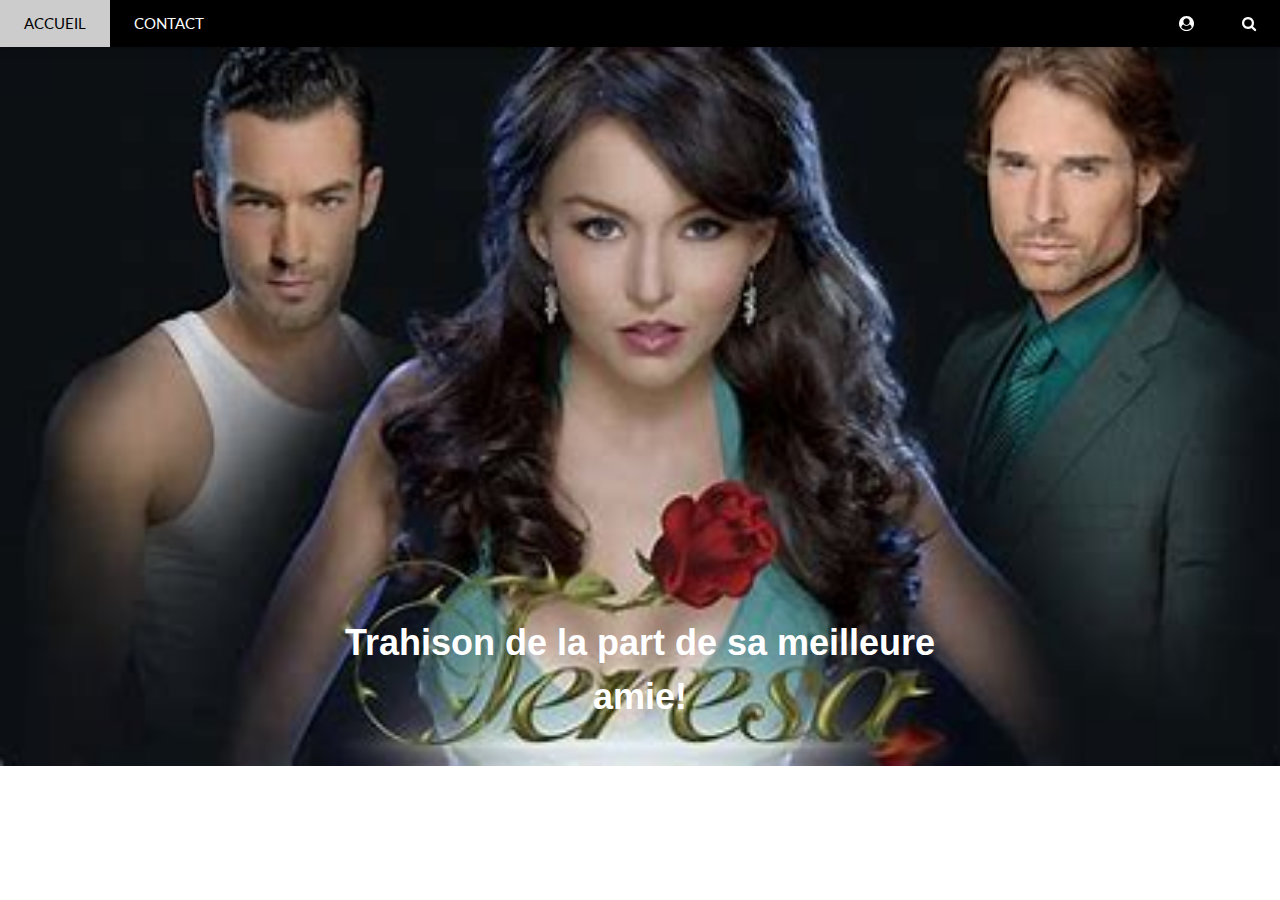
==== index.html @ 3fbe6970 "First commit" ====
<!DOCTYPE html>
<html lang="en">
    <head>
        <meta charset="UTF-8">
        <meta name="viewport" content="width=device-width, initial-scale=1.0">
        <link rel="stylesheet" href="https://www.w3schools.com/w3css/4/w3.css">
        <link rel="stylesheet" href="https://fonts.googleapis.com/css?family=Lato">
        <link rel="stylesheet" href="https://cdnjs.cloudflare.com/ajax/libs/font-awesome/4.7.0/css/font-awesome.min.css">
        <title>Document</title>
        <style>
            body {font-family: "Lato", sans-serif}
            .mySlides {display: none}
        </style>
    </head>
    <body>
        <!-- Navbar -->
        <div class="w3-top">
            <div class="w3-bar w3-black w3-card">
                <a class="w3-bar-item w3-button w3-padding-large w3-hide-medium w3-hide-large w3-right" href="javascript:void(0)" onclick="myFunction()" title="Toggle Navigation Menu"><i class="fa fa-bars"></i></a>
                <a href="#" class="w3-bar-item w3-button w3-padding-large">ACCUEIL</a>
                <a href="#contact" class="w3-bar-item w3-button w3-padding-large w3-hide-small">CONTACT</a>
                <a href="search.html" class="w3-padding-large w3-hover-red w3-hide-small w3-right"><i class="fa fa-search"></i></a>
                <a href="javascript:void(0)" class="w3-padding-large w3-hover-red w3-hide-small w3-right"><i class="fa fa-user-circle"></i></a>
                
            </div>
        </div>
        
        <!-- Navbar on small screens (remove the onclick attribute if you want the navbar to always show on top of the content when clicking on the links) -->
        <div id="navDemo" class="w3-bar-block w3-black w3-hide w3-hide-large w3-hide-medium w3-top" style="margin-top:46px">
            
            <a href="#contact" class="w3-bar-item w3-button w3-padding-large" onclick="myFunction()">CONTACT</a>
            <a href="#" class="w3-bar-item w3-button w3-padding-large" onclick="myFunction()">MERCH</a>
        </div>

        <!-- Page content -->
        <div class="w3-content" style="max-width:2000px;margin-top:46px">

            <!-- Automatic Slideshow Images -->
            <div class="mySlides w3-display-container w3-center">
            <img src="Teresa.jpeg"  style="width:100%; height:50%;">
            <div class="w3-display-bottommiddle w3-container w3-text-white w3-padding-32 w3-hide-small">
                <h1><b>Trahison de la part de sa meilleure amie!</b></h1>   
            </div>
            </div>

            <div class="mySlides w3-display-container w3-center">
            <img src="muneca.jpg" style="width:100%; height:50%;">
            <div class="w3-display-bottommiddle w3-container w3-text-white w3-padding-32 w3-hide-small">
                <h1><b>Passion et Amour.</b></h1>    
            </div>
            </div>

            <div class="mySlides w3-display-container w3-center">
            <img src="santa.jpeg" style="width:100%; height:50%;">
            <div class="w3-display-bottommiddle w3-container w3-text-white w3-padding-32 w3-hide-small">
                <h1><b> </b></h1>    
            </div>

            <div class="mySlides w3-display-container w3-center">
                <img src="kushi.jpeg" style="width:100%; height:50%;">
                <div class="w3-display-bottommiddle w3-container w3-text-white w3-padding-32 w3-hide-small">
                    <h1><b>Votre Coeur bat plus fort.</b></h1>    
                </div>
        </div>
        <!-- The Tour Section -->
        <div class="w3-black" id="tour">
            <div class="w3-row-padding w3-padding-32" style="margin:0 -16px">
                <div class="w3-third w3-margin-bottom">
                    <img src="Teresa.jpeg" alt="v" style="width:100%" class="w3-hover-opacity">
                    <div class="w3-container w3-white">
                        <p><b>Teresa</b></p>
                        <p class="w3-opacity">Fri 27 Nov 2016</p>
                        <p>Ma meilleure amie m'a trahie</p>
                        <button class="w3-button w3-black w3-margin-bottom" onclick="document.getElementById('ticketModal').style.display='block'">En savoir plus</button>
                    </div>
                </div>
                <div class="w3-third w3-margin-bottom">
                    <img src="muneca.jpg" alt=" " style="width:100%" class="w3-hover-opacity">
                    <div class="w3-container w3-white">
                        <p><b>Paris</b></p>
                        <p class="w3-opacity">Sat 28 Nov 2016</p>
                        <p>Amour et Passion.</p>
                        <button class="w3-button w3-black w3-margin-bottom" onclick="document.getElementById('ticketModal').style.display='block'">En savoir plus</button>
                    </div>
                </div>
                <div class="w3-third w3-margin-bottom">
                    <img src="santa.jpeg" alt="San Francisco" style="width:100%" class="w3-hover-opacity">
                    <div class="w3-container w3-white">
                        <p><b>Santa Diabla</b></p>
                        <p class="w3-opacity">Sun 29 Nov 2016</p>
                        <p>Un frère Diabolique.</p>
                        <button class="w3-button w3-black w3-margin-bottom" onclick="document.getElementById('ticketModal').style.display='block'">En savoir plus</button>
                    </div>
                </div>
                <div class="w3-third w3-margin-bottom">
                    <img src="kushi.jpeg" alt="San Francisco" style="width:100%" class="w3-hover-opacity">
                    <div class="w3-container w3-white">
                        <p><b>La promesse Indienne</b></p>
                        <p class="w3-opacity">Sun 29 Jan 2015</p>
                        <p>Les larmes et Joie de Kushi.</p>
                        <button class="w3-button w3-black w3-margin-bottom" onclick="document.getElementById('ticketModal').style.display='block'">En savoir plus</button>
                    </div>
                </div>
            </div>
        </div>
    
    
            <!-- The Contact Section -->
        <div class="w3-container w3-content w3-padding-64" style="max-width:800px" id="contact">
            <h2 class="w3-wide w3-center">CONTACT</h2>
            <p class="w3-opacity w3-center"><i>Etes vous Fan de ces Series?</i></p>
            <div class="w3-row w3-padding-32">
            <div class="w3-col m6 w3-large w3-margin-bottom">
                <i class="fa fa-map-marker" style="width:30px"></i> Paris, France<br>
                <i class="fa fa-phone" style="width:30px"></i> Phone: +33 614844188<br>
                <i class="fa fa-envelope" style="width:30px"> </i> Email: angeandreako@gmail.com<br>
            </div>
            <div class="w3-col m6">
                <form action="/action_page.php" target="_blank">
                <div class="w3-row-padding" style="margin:0 -16px 8px -16px">
                    <div class="w3-half">
                    <input class="w3-input w3-border" type="text" placeholder="Name" required name="Name">
                    </div>
                    <div class="w3-half">
                    <input class="w3-input w3-border" type="text" placeholder="Email" required name="Email">
                    </div>
                </div>
                <input class="w3-input w3-border" type="text" placeholder="Message" required name="Message">
                <button class="w3-button w3-black w3-section w3-right" type="submit">SEND</button>
                </form>
            </div>
            </div>
        </div>  
        <script>
            // Automatic Slideshow - change image every 4 seconds
            var myIndex = 0;
            carousel();
            
            function carousel() {
              var i;
              var x = document.getElementsByClassName("mySlides");
              for (i = 0; i < x.length; i++) {
                x[i].style.display = "none";  
              }
              myIndex++;
              if (myIndex > x.length) {myIndex = 1}    
              x[myIndex-1].style.display = "block";  
              setTimeout(carousel, 4000);    
            }
            
            // Used to toggle the menu on small screens when clicking on the menu button
            function myFunction() {
              var x = document.getElementById("navDemo");
              if (x.className.indexOf("w3-show") == -1) {
                x.className += " w3-show";
              } else { 
                x.className = x.className.replace(" w3-show", "");
              }
            }
            
            // When the user clicks anywhere outside of the modal, close it
            var modal = document.getElementById('ticketModal');
            window.onclick = function(event) {
              if (event.target == modal) {
                modal.style.display = "none";
              }
            }
            </script>
            
    </body>
</html>
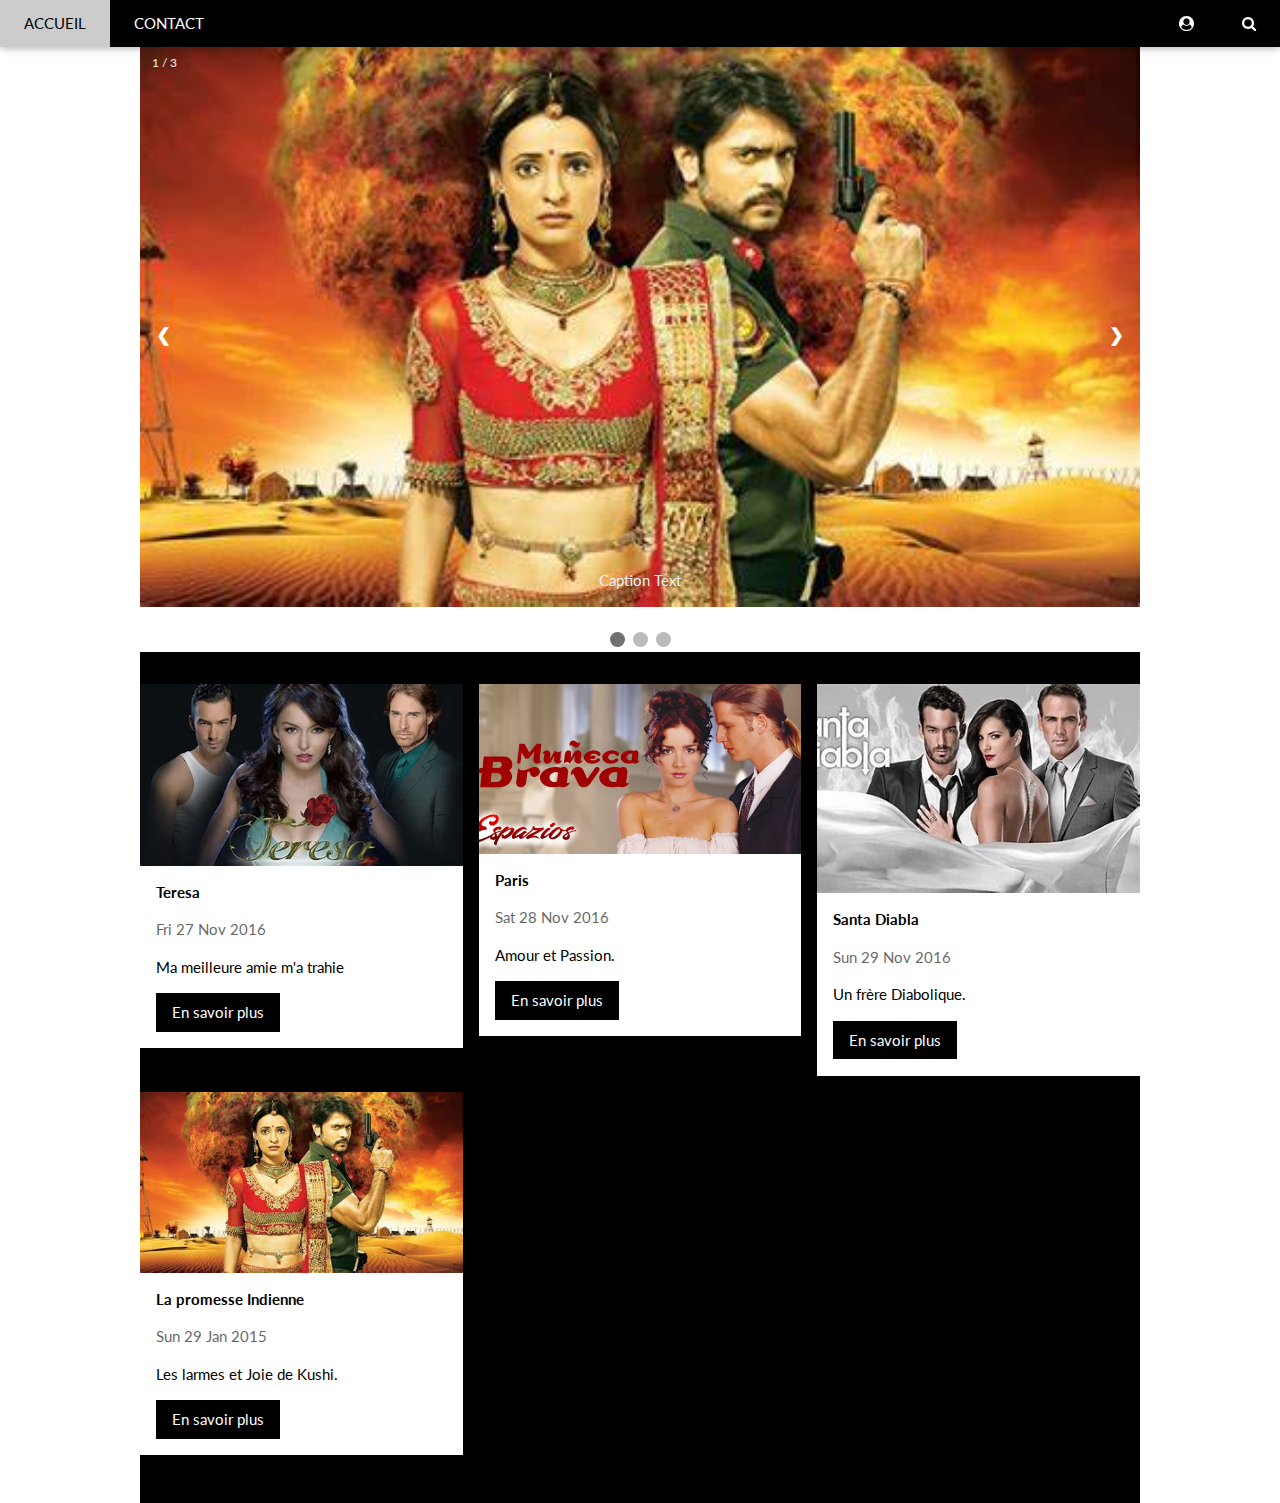
==== commit 1f8c8d88: "fix index and search pages" ====
--- a/index.html
+++ b/index.html
@@ -1,171 +1,114 @@
 <!DOCTYPE html>
 <html lang="en">
-    <head>
-        <meta charset="UTF-8">
-        <meta name="viewport" content="width=device-width, initial-scale=1.0">
-        <link rel="stylesheet" href="https://www.w3schools.com/w3css/4/w3.css">
-        <link rel="stylesheet" href="https://fonts.googleapis.com/css?family=Lato">
-        <link rel="stylesheet" href="https://cdnjs.cloudflare.com/ajax/libs/font-awesome/4.7.0/css/font-awesome.min.css">
-        <title>Document</title>
-        <style>
-            body {font-family: "Lato", sans-serif}
-            .mySlides {display: none}
-        </style>
-    </head>
-    <body>
-        <!-- Navbar -->
-        <div class="w3-top">
-            <div class="w3-bar w3-black w3-card">
-                <a class="w3-bar-item w3-button w3-padding-large w3-hide-medium w3-hide-large w3-right" href="javascript:void(0)" onclick="myFunction()" title="Toggle Navigation Menu"><i class="fa fa-bars"></i></a>
-                <a href="#" class="w3-bar-item w3-button w3-padding-large">ACCUEIL</a>
-                <a href="#contact" class="w3-bar-item w3-button w3-padding-large w3-hide-small">CONTACT</a>
-                <a href="search.html" class="w3-padding-large w3-hover-red w3-hide-small w3-right"><i class="fa fa-search"></i></a>
-                <a href="javascript:void(0)" class="w3-padding-large w3-hover-red w3-hide-small w3-right"><i class="fa fa-user-circle"></i></a>
-                
+    <script src="assets/js/includer.js"></script>
+    <div w3-include-html="header.html"></div>
+
+
+<body>
+
+    <div w3-include-html="navbar.html"></div>
+
+    <!-- Navbar on small screens (remove the onclick attribute if you want the navbar to always show on top of the content when clicking on the links) -->
+    <div id="navDemo" class="w3-bar-block w3-black w3-hide w3-hide-large w3-hide-medium w3-top" style="margin-top:46px">
+
+        <a href="#contact" class="w3-bar-item w3-button w3-padding-large" onclick="myFunction()">CONTACT</a>
+        <a href="#" class="w3-bar-item w3-button w3-padding-large" onclick="myFunction()">MERCH</a>
+    </div>
+
+    <!-- Page content -->
+    <div class="w3-content" style="max-width:1000px;margin-top:46px">
+
+        <div class="slideshow-container">
+
+            <div class="mySlides fade">
+                <div class="numbertext">1 / 3</div>
+                <img src="assets/images/kushi.jpeg" style="width:100%">
+                <div class="text">Caption Text</div>
             </div>
+
+            <div class="mySlides fade">
+                <div class="numbertext">2 / 3</div>
+                <img src="assets/images/muneca.jpg" style="width:100%">
+                <div class="text">Caption Two</div>
+            </div>
+
+            <div class="mySlides fade">
+                <div class="numbertext">3 / 3</div>
+                <img src="assets/images/santa.jpeg" style="width:100%">
+                <div class="text">Caption Three</div>
+            </div>
+
+            <a class="prev" onclick="plusSlides(-1)">❮</a>
+            <a class="next" onclick="plusSlides(1)">❯</a>
+
         </div>
-        
-        <!-- Navbar on small screens (remove the onclick attribute if you want the navbar to always show on top of the content when clicking on the links) -->
-        <div id="navDemo" class="w3-bar-block w3-black w3-hide w3-hide-large w3-hide-medium w3-top" style="margin-top:46px">
-            
-            <a href="#contact" class="w3-bar-item w3-button w3-padding-large" onclick="myFunction()">CONTACT</a>
-            <a href="#" class="w3-bar-item w3-button w3-padding-large" onclick="myFunction()">MERCH</a>
+        <br>
+
+        <div style="text-align:center">
+            <span class="dot" onclick="currentSlide(1)"></span>
+            <span class="dot" onclick="currentSlide(2)"></span>
+            <span class="dot" onclick="currentSlide(3)"></span>
         </div>
 
-        <!-- Page content -->
-        <div class="w3-content" style="max-width:2000px;margin-top:46px">
-
-            <!-- Automatic Slideshow Images -->
-            <div class="mySlides w3-display-container w3-center">
-            <img src="Teresa.jpeg"  style="width:100%; height:50%;">
-            <div class="w3-display-bottommiddle w3-container w3-text-white w3-padding-32 w3-hide-small">
-                <h1><b>Trahison de la part de sa meilleure amie!</b></h1>   
-            </div>
-            </div>
-
-            <div class="mySlides w3-display-container w3-center">
-            <img src="muneca.jpg" style="width:100%; height:50%;">
-            <div class="w3-display-bottommiddle w3-container w3-text-white w3-padding-32 w3-hide-small">
-                <h1><b>Passion et Amour.</b></h1>    
-            </div>
-            </div>
-
-            <div class="mySlides w3-display-container w3-center">
-            <img src="santa.jpeg" style="width:100%; height:50%;">
-            <div class="w3-display-bottommiddle w3-container w3-text-white w3-padding-32 w3-hide-small">
-                <h1><b> </b></h1>    
-            </div>
-
-            <div class="mySlides w3-display-container w3-center">
-                <img src="kushi.jpeg" style="width:100%; height:50%;">
-                <div class="w3-display-bottommiddle w3-container w3-text-white w3-padding-32 w3-hide-small">
-                    <h1><b>Votre Coeur bat plus fort.</b></h1>    
-                </div>
-        </div>
-        <!-- The Tour Section -->
         <div class="w3-black" id="tour">
             <div class="w3-row-padding w3-padding-32" style="margin:0 -16px">
                 <div class="w3-third w3-margin-bottom">
-                    <img src="Teresa.jpeg" alt="v" style="width:100%" class="w3-hover-opacity">
+                    <img src="assets/images/Teresa.jpeg" alt="v" style="width:100%" class="w3-hover-opacity">
                     <div class="w3-container w3-white">
                         <p><b>Teresa</b></p>
                         <p class="w3-opacity">Fri 27 Nov 2016</p>
                         <p>Ma meilleure amie m'a trahie</p>
-                        <button class="w3-button w3-black w3-margin-bottom" onclick="document.getElementById('ticketModal').style.display='block'">En savoir plus</button>
+                        <button class="w3-button w3-black w3-margin-bottom"
+                            onclick="document.getElementById('ticketModal').style.display='block'">En savoir
+                            plus</button>
                     </div>
                 </div>
                 <div class="w3-third w3-margin-bottom">
-                    <img src="muneca.jpg" alt=" " style="width:100%" class="w3-hover-opacity">
+                    <img src="assets/images/muneca.jpg" alt=" " style="width:100%" class="w3-hover-opacity">
                     <div class="w3-container w3-white">
                         <p><b>Paris</b></p>
                         <p class="w3-opacity">Sat 28 Nov 2016</p>
                         <p>Amour et Passion.</p>
-                        <button class="w3-button w3-black w3-margin-bottom" onclick="document.getElementById('ticketModal').style.display='block'">En savoir plus</button>
+                        <button class="w3-button w3-black w3-margin-bottom"
+                            onclick="document.getElementById('ticketModal').style.display='block'">En savoir
+                            plus</button>
                     </div>
                 </div>
                 <div class="w3-third w3-margin-bottom">
-                    <img src="santa.jpeg" alt="San Francisco" style="width:100%" class="w3-hover-opacity">
+                    <img src="assets/images/santa.jpeg" alt="San Francisco" style="width:100%" class="w3-hover-opacity">
                     <div class="w3-container w3-white">
                         <p><b>Santa Diabla</b></p>
                         <p class="w3-opacity">Sun 29 Nov 2016</p>
                         <p>Un frère Diabolique.</p>
-                        <button class="w3-button w3-black w3-margin-bottom" onclick="document.getElementById('ticketModal').style.display='block'">En savoir plus</button>
+                        <button class="w3-button w3-black w3-margin-bottom"
+                            onclick="document.getElementById('ticketModal').style.display='block'">En savoir
+                            plus</button>
                     </div>
                 </div>
                 <div class="w3-third w3-margin-bottom">
-                    <img src="kushi.jpeg" alt="San Francisco" style="width:100%" class="w3-hover-opacity">
+                    <img src="assets/images/kushi.jpeg" alt="San Francisco" style="width:100%" class="w3-hover-opacity">
                     <div class="w3-container w3-white">
                         <p><b>La promesse Indienne</b></p>
                         <p class="w3-opacity">Sun 29 Jan 2015</p>
                         <p>Les larmes et Joie de Kushi.</p>
-                        <button class="w3-button w3-black w3-margin-bottom" onclick="document.getElementById('ticketModal').style.display='block'">En savoir plus</button>
+                        <button class="w3-button w3-black w3-margin-bottom"
+                            onclick="document.getElementById('ticketModal').style.display='block'">En savoir
+                            plus</button>
                     </div>
                 </div>
             </div>
         </div>
-    
-    
-            <!-- The Contact Section -->
-        <div class="w3-container w3-content w3-padding-64" style="max-width:800px" id="contact">
-            <h2 class="w3-wide w3-center">CONTACT</h2>
-            <p class="w3-opacity w3-center"><i>Etes vous Fan de ces Series?</i></p>
-            <div class="w3-row w3-padding-32">
-            <div class="w3-col m6 w3-large w3-margin-bottom">
-                <i class="fa fa-map-marker" style="width:30px"></i> Paris, France<br>
-                <i class="fa fa-phone" style="width:30px"></i> Phone: +33 614844188<br>
-                <i class="fa fa-envelope" style="width:30px"> </i> Email: angeandreako@gmail.com<br>
-            </div>
-            <div class="w3-col m6">
-                <form action="/action_page.php" target="_blank">
-                <div class="w3-row-padding" style="margin:0 -16px 8px -16px">
-                    <div class="w3-half">
-                    <input class="w3-input w3-border" type="text" placeholder="Name" required name="Name">
-                    </div>
-                    <div class="w3-half">
-                    <input class="w3-input w3-border" type="text" placeholder="Email" required name="Email">
-                    </div>
-                </div>
-                <input class="w3-input w3-border" type="text" placeholder="Message" required name="Message">
-                <button class="w3-button w3-black w3-section w3-right" type="submit">SEND</button>
-                </form>
-            </div>
-            </div>
-        </div>  
-        <script>
-            // Automatic Slideshow - change image every 4 seconds
-            var myIndex = 0;
-            carousel();
-            
-            function carousel() {
-              var i;
-              var x = document.getElementsByClassName("mySlides");
-              for (i = 0; i < x.length; i++) {
-                x[i].style.display = "none";  
-              }
-              myIndex++;
-              if (myIndex > x.length) {myIndex = 1}    
-              x[myIndex-1].style.display = "block";  
-              setTimeout(carousel, 4000);    
-            }
-            
-            // Used to toggle the menu on small screens when clicking on the menu button
-            function myFunction() {
-              var x = document.getElementById("navDemo");
-              if (x.className.indexOf("w3-show") == -1) {
-                x.className += " w3-show";
-              } else { 
-                x.className = x.className.replace(" w3-show", "");
-              }
-            }
-            
-            // When the user clicks anywhere outside of the modal, close it
-            var modal = document.getElementById('ticketModal');
-            window.onclick = function(event) {
-              if (event.target == modal) {
-                modal.style.display = "none";
-              }
-            }
-            </script>
-            
-    </body>
+
+
+
+
+
+</body>
+
+<script type="text/javascript" src="assets/js/slideshow.js"></script>
+
+<script>
+    includeHTML();
+</script>
+
 </html>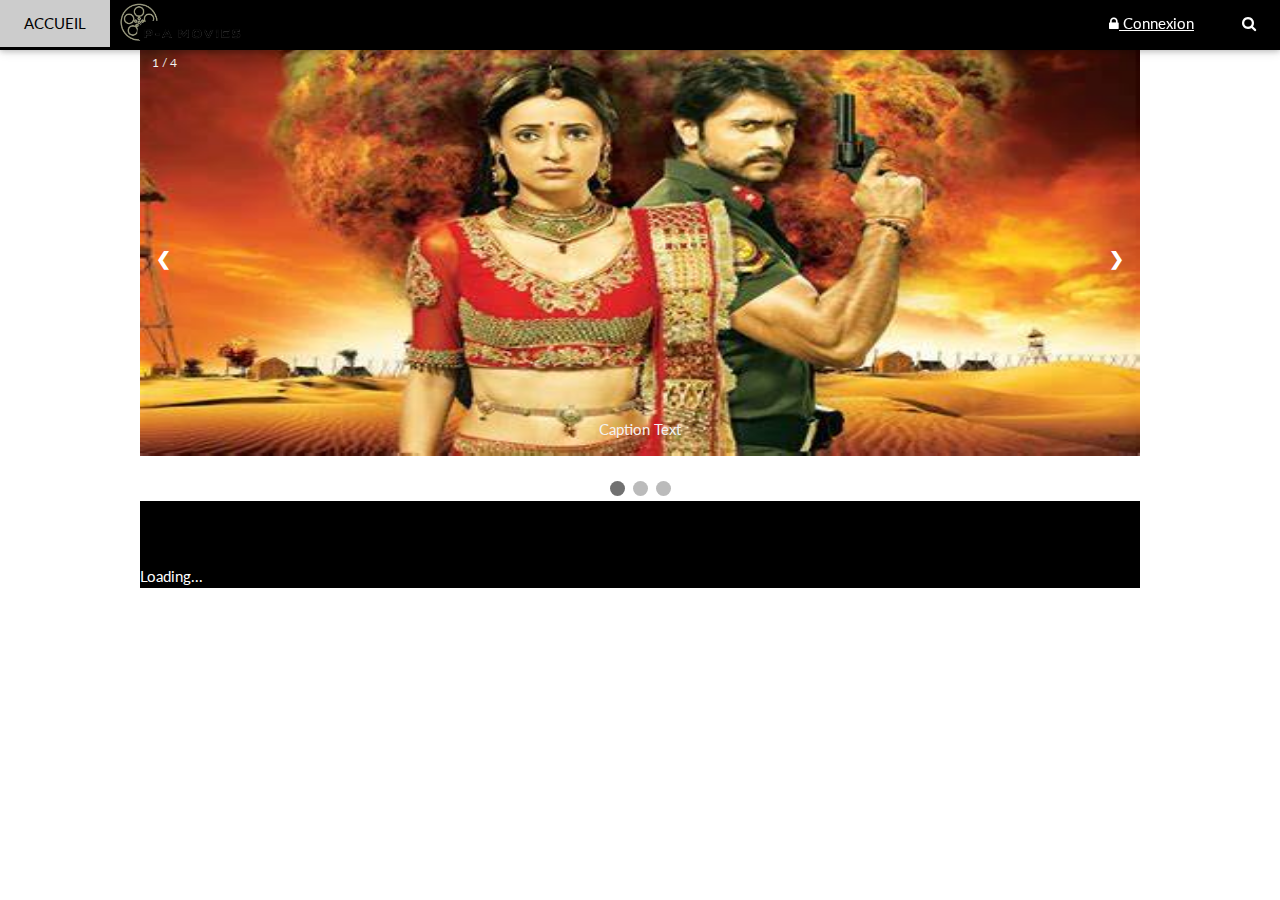
==== commit d6ca5051: "Mon commit" ====
--- a/index.html
+++ b/index.html
@@ -1,114 +1,239 @@
 <!DOCTYPE html>
 <html lang="en">
-    <script src="assets/js/includer.js"></script>
-    <div w3-include-html="header.html"></div>
+<script src="assets/js/includer.js"></script>
+<link rel="stylesheet" href="assets/css/login.css">
+
+<div w3-include-html="header.html"></div>
+
 
 
 <body>
 
-    <div w3-include-html="navbar.html"></div>
-
-    <!-- Navbar on small screens (remove the onclick attribute if you want the navbar to always show on top of the content when clicking on the links) -->
-    <div id="navDemo" class="w3-bar-block w3-black w3-hide w3-hide-large w3-hide-medium w3-top" style="margin-top:46px">
-
-        <a href="#contact" class="w3-bar-item w3-button w3-padding-large" onclick="myFunction()">CONTACT</a>
-        <a href="#" class="w3-bar-item w3-button w3-padding-large" onclick="myFunction()">MERCH</a>
-    </div>
-
-    <!-- Page content -->
-    <div class="w3-content" style="max-width:1000px;margin-top:46px">
-
-        <div class="slideshow-container">
-
-            <div class="mySlides fade">
-                <div class="numbertext">1 / 3</div>
-                <img src="assets/images/kushi.jpeg" style="width:100%">
-                <div class="text">Caption Text</div>
-            </div>
-
-            <div class="mySlides fade">
-                <div class="numbertext">2 / 3</div>
-                <img src="assets/images/muneca.jpg" style="width:100%">
-                <div class="text">Caption Two</div>
-            </div>
-
-            <div class="mySlides fade">
-                <div class="numbertext">3 / 3</div>
-                <img src="assets/images/santa.jpeg" style="width:100%">
-                <div class="text">Caption Three</div>
-            </div>
-
-            <a class="prev" onclick="plusSlides(-1)">❮</a>
-            <a class="next" onclick="plusSlides(1)">❯</a>
-
-        </div>
-        <br>
-
-        <div style="text-align:center">
-            <span class="dot" onclick="currentSlide(1)"></span>
-            <span class="dot" onclick="currentSlide(2)"></span>
-            <span class="dot" onclick="currentSlide(3)"></span>
-        </div>
-
-        <div class="w3-black" id="tour">
-            <div class="w3-row-padding w3-padding-32" style="margin:0 -16px">
-                <div class="w3-third w3-margin-bottom">
-                    <img src="assets/images/Teresa.jpeg" alt="v" style="width:100%" class="w3-hover-opacity">
-                    <div class="w3-container w3-white">
-                        <p><b>Teresa</b></p>
-                        <p class="w3-opacity">Fri 27 Nov 2016</p>
-                        <p>Ma meilleure amie m'a trahie</p>
-                        <button class="w3-button w3-black w3-margin-bottom"
-                            onclick="document.getElementById('ticketModal').style.display='block'">En savoir
-                            plus</button>
+
+  <div class="w3-top">
+    <div class="w3-bar w3-black w3-card">
+      <a class="w3-bar-item w3-button w3-padding-large w3-hide-medium w3-hide-large w3-right" href="javascript:void(0)"
+        onclick="myFunction()" title="Toggle Navigation Menu"><i class="fa fa-bars"></i></a>
+      <img src="p.png" style="height: 50px;" />
+      <a href="index.html" class="w3-bar-item w3-button w3-padding-large">ACCUEIL</a>
+      <a href="essaie.html" class="w3-padding-large w3-hover-red w3-hide-small w3-right"><i
+          class="fa fa-search"></i></a>
+      <a href="javascript:void(0)" id="user-profile-login" class="w3-padding-large w3-hover-red w3-hide-small w3-right"
+        onclick="document.getElementById('id01').style.display='block'" style="width:auto;">
+      </a>
+      <div id="id01" class="modal">
+
+        <form class="modal-content animate">
+          <div class="imgcontainer">
+            <span onclick="document.getElementById('id01').style.display='none'" class="close"
+              title="Close Modal">&times;</span>
+          </div>
+          <h1 style="color: black; text-align:center;"> LOGIN </h1>
+
+          <div class="container">
+            <label for="uname"><b>Username</b></label>
+            <input type="text" id="username" placeholder="Enter Username" name="uname" required>
+
+            <label for="psw"><b>Password</b></label>
+            <input type="password" id="password" placeholder="Enter Password" name="psw" required>
+            <label style="color: black;">
+              <input type="checkbox" checked="checked" name="remember"> Remember me
+            </label>
+
+            <p id="credentialsError"></p>
+
+            <button type="button" id="btnLogin">Login</button>
+          </div>
+
+          <div class="container" style="background-color:#f1f1f1">
+            <button type="button" onclick="document.getElementById('id01').style.display='none'"
+              class="cancelbtn">Cancel</button>
+            <span class="psw">Forgot <a href="#">password?</a></span>
+          </div>
+        </form>
+      </div>
+
+    </div>
+  </div>
+
+  <!-- Navbar on small screens (remove the onclick attribute if you want the navbar to always show on top of the content when clicking on the links) -->
+  <div id="navDemo" class="w3-bar-block w3-black w3-hide w3-hide-large w3-hide-medium w3-top" style="margin-top:46px">
+
+    <a href="#contact" class="w3-bar-item w3-button w3-padding-large" onclick="myFunction()">CONTACT</a>
+    <a href="#" class="w3-bar-item w3-button w3-padding-large" onclick="myFunction()">MERCH</a>
+  </div>
+
+  <!-- Page content -->
+  <div class="w3-content" style="max-width:1000px;margin-top:46px;">
+
+    <div class="slideshow-container">
+
+      <div class="mySlides fade">
+        <div class="numbertext">1 / 4</div>
+        <img src="assets/images/kushi.jpeg" style="width:100%; height: 410px;">
+        <div class="text">Caption Text</div>
+      </div>
+
+      <div class="mySlides fade">
+        <div class="numbertext">2 / 4</div>
+        <img src="assets/images/muneca.jpg" style="width:100%; height: 410px;">
+        <div class="text">Caption Two</div>
+      </div>
+
+      <div class="mySlides fade">
+        <div class="numbertext">3 / 4</div>
+        <img src="assets/images/santa.jpeg" style="width:100%; height: 410px;">
+        <div class="text">Caption Three</div>
+      </div>
+
+      <div class="mySlides fade">
+        <div class="numbertext">4 / 4</div>
+        <img src="assets/images/Teresa.jpeg" style="width:100%; height: 410px;">
+        <div class="text">Caption Four</div>
+      </div>
+
+      <a class="prev" onclick="plusSlides(-1)">❮</a>
+      <a class="next" onclick="plusSlides(1)">❯</a>
+
+    </div>
+    <br>
+
+    <div style="text-align:center">
+      <span class="dot" onclick="currentSlide(1)"></span>
+      <span class="dot" onclick="currentSlide(2)"></span>
+      <span class="dot" onclick="currentSlide(3)"></span>
+    </div>
+
+    <div class="w3-black" id="tour">
+      <div class="w3-row-padding w3-padding-32" id="movie-list" style="margin:0 -16px">
+
+      </div>
+      <div id="loading-indicator">Loading...</div>
+    </div>
+
+
+</body>
+
+<script type="text/javascript" src="assets/js/slideshow.js"></script>
+<script type="module">
+
+  import { getTrendingMovies } from "../utils/tmdb-api-rest.js";
+  import { Movie } from "../models/movie.class.js";
+  import { ListData } from "../models/list-data.class.js";
+
+  const movieListEl = document.querySelector("#movie-list");
+  let pageData;
+  let page = 1;
+  const moviesPerPage = 10;
+
+  function loadMoreMovies() {
+    getTrendingMovies(page)
+      .then((data) => {
+        pageData = new ListData(data);
+        if (pageData.results) {
+          pageData.results = pageData.results.map((result) => {
+            return new Movie(result);
+          });
+
+          pageData.results.forEach(movie => {
+            movieListEl.innerHTML += `
+                    <div class="w3-third w3-margin-bottom">
+                        <img src="${movie.image_original}" alt="v" style="width:100%; height:400px; border-radius:5px"  class="w3-hover-opacity">
+                        <div class="w3-container w3-white">
+                            <p><b>${movie.title}</b></p>
+                            <p class="w3-opacity">${movie.release_date}</p>
+                            <a  href="movie.html?id=${movie.id}" class="w3-button w3-black w3-margin-bottom">En savoir plus</a>
+                        </div>
                     </div>
-                </div>
-                <div class="w3-third w3-margin-bottom">
-                    <img src="assets/images/muneca.jpg" alt=" " style="width:100%" class="w3-hover-opacity">
-                    <div class="w3-container w3-white">
-                        <p><b>Paris</b></p>
-                        <p class="w3-opacity">Sat 28 Nov 2016</p>
-                        <p>Amour et Passion.</p>
-                        <button class="w3-button w3-black w3-margin-bottom"
-                            onclick="document.getElementById('ticketModal').style.display='block'">En savoir
-                            plus</button>
-                    </div>
-                </div>
-                <div class="w3-third w3-margin-bottom">
-                    <img src="assets/images/santa.jpeg" alt="San Francisco" style="width:100%" class="w3-hover-opacity">
-                    <div class="w3-container w3-white">
-                        <p><b>Santa Diabla</b></p>
-                        <p class="w3-opacity">Sun 29 Nov 2016</p>
-                        <p>Un frère Diabolique.</p>
-                        <button class="w3-button w3-black w3-margin-bottom"
-                            onclick="document.getElementById('ticketModal').style.display='block'">En savoir
-                            plus</button>
-                    </div>
-                </div>
-                <div class="w3-third w3-margin-bottom">
-                    <img src="assets/images/kushi.jpeg" alt="San Francisco" style="width:100%" class="w3-hover-opacity">
-                    <div class="w3-container w3-white">
-                        <p><b>La promesse Indienne</b></p>
-                        <p class="w3-opacity">Sun 29 Jan 2015</p>
-                        <p>Les larmes et Joie de Kushi.</p>
-                        <button class="w3-button w3-black w3-margin-bottom"
-                            onclick="document.getElementById('ticketModal').style.display='block'">En savoir
-                            plus</button>
-                    </div>
-                </div>
-            </div>
-        </div>
-
-
-
-
-
-</body>
-
-<script type="text/javascript" src="assets/js/slideshow.js"></script>
+                    `;
+          });
+
+          page++;
+        }
+      }).catch((error) => {
+        console.error(error);
+      });
+  }
+
+  loadMoreMovies();
+  // Défilement infini
+  window.addEventListener('scroll', function () {
+    if (window.scrollY + window.innerHeight >= document.documentElement.scrollHeight - 200) {
+      loadMoreMovies();
+    }
+  });
+</script>
 
 <script>
-    includeHTML();
+  includeHTML();
+</script>
+
+<script>
+
+  function redirect() {
+    window.location.href = "movie.html";
+  }
+</script>
+<script src="assets/js/login.js"></script>
+
+
+
+<script type="module">
+
+  // LOGIN SCRIPT
+
+  import { login } from "../utils/tmdb-api-rest.js"
+
+  const btnLogin = document.getElementById("btnLogin");
+
+  const credentialsError = document.getElementById("credentialsError");
+
+  function initLogin() {
+    credentialsError.innerHTML = ""
+
+    const username = document.getElementById("username");
+    const password = document.getElementById("password");
+    if (!username.value) {
+      alert("fill username");
+      return
+    }
+    if (!password.value) {
+      alert("fill password");
+      return;
+    }
+    const loginData = {
+      password: password.value,
+      username: username.value
+    }
+    try {
+      login(loginData).then(sessionData => {
+        location.reload();
+      }).catch(data => { })
+    } catch (error) {
+      credentialsError.style.color = "red";
+      credentialsError.innerHTML = "Mot de passe ou nom d'utilisateur incorrect"
+    }
+
+  }
+  btnLogin.addEventListener("click", initLogin);
+
+</script>
+
+
+<script type="module">
+  import { auth } from "../utils/tmdb-api-rest.js"
+  const userProfileLoginEle = document.getElementById('user-profile-login');
+  userProfileLoginEle.innerHTML = `<span class="fa fa-lock "></span> Connexion`
+
+  auth().then(data => {
+    let accountData = localStorage.getItem('account_data');
+    if (accountData) {
+      accountData = JSON.parse(accountData);
+      if (accountData.username) {
+        userProfileLoginEle.innerHTML = `<span class="fa fa-user-circle"> </span> ${accountData.username}`
+      }
+    }
+  })
 </script>
 
 </html>--- a/assets/css/login.css
+++ b/assets/css/login.css
@@ -0,0 +1,118 @@
+/* Full-width input fields */
+input[type=text], input[type=password] {
+    width: 100%;
+    padding: 12px 20px;
+    margin: 8px 0;
+    display: inline-block;
+    border: 1px solid #ccc;
+    box-sizing: border-box;
+  }
+  
+  /* Set a style for all buttons */
+  button {
+    background-color: #04AA6D;
+    color: white;
+    padding: 14px 20px;
+    margin: 8px 0;
+    border: none;
+    cursor: pointer;
+    width: 100%;
+  }
+  
+  button:hover {
+    opacity: 0.8;
+  }
+  
+  /* Extra styles for the cancel button */
+  .cancelbtn {
+    width: auto;
+    padding: 10px 18px;
+    background-color: #f44336;
+  }
+  
+  /* Center the image and position the close button */
+  .imgcontainer {
+    text-align: center;
+    margin: 24px 0 12px 0;
+    position: relative;
+  }
+  
+  img.avatar {
+    width: 40%;
+    border-radius: 50%;
+  }
+  
+  .container {
+    padding: 16px;
+  }
+  
+  span.psw {
+    float: right;
+    padding-top: 16px;
+  }
+  
+  /* The Modal (background) */
+  .modal {
+    display: none; /* Hidden by default */
+    position: fixed; /* Stay in place */
+    z-index: 1; /* Sit on top */
+    left: 0;
+    top: 0;
+    width: 100%; /* Full width */
+    height: 100%; /* Full height */
+    overflow: auto; /* Enable scroll if needed */
+    background-color: rgb(0,0,0); /* Fallback color */
+    background-color: rgba(0,0,0,0.4); /* Black w/ opacity */
+    padding-top: 60px;
+  }
+  
+  /* Modal Content/Box */
+  .modal-content {
+    background-color: #fefefe;
+    margin: 5% auto 15% auto; /* 5% from the top, 15% from the bottom and centered */
+    border: 1px solid #888;
+    width: 80%; /* Could be more or less, depending on screen size */
+  }
+  
+  /* The Close Button (x) */
+  .close {
+    position: absolute;
+    right: 25px;
+    top: 0;
+    color: #000;
+    font-size: 35px;
+    font-weight: bold;
+  }
+  
+  .close:hover,
+  .close:focus {
+    color: red;
+    cursor: pointer;
+  }
+  
+  /* Add Zoom Animation */
+  .animate {
+    -webkit-animation: animatezoom 0.6s;
+    animation: animatezoom 0.6s
+  }
+  
+  @-webkit-keyframes animatezoom {
+    from {-webkit-transform: scale(0)} 
+    to {-webkit-transform: scale(1)}
+  }
+    
+  @keyframes animatezoom {
+    from {transform: scale(0)} 
+    to {transform: scale(1)}
+  }
+  
+  /* Change styles for span and cancel button on extra small screens */
+  @media screen and (max-width: 300px) {
+    span.psw {
+       display: block;
+       float: none;
+    }
+    .cancelbtn {
+       width: 100%;
+    }
+  }